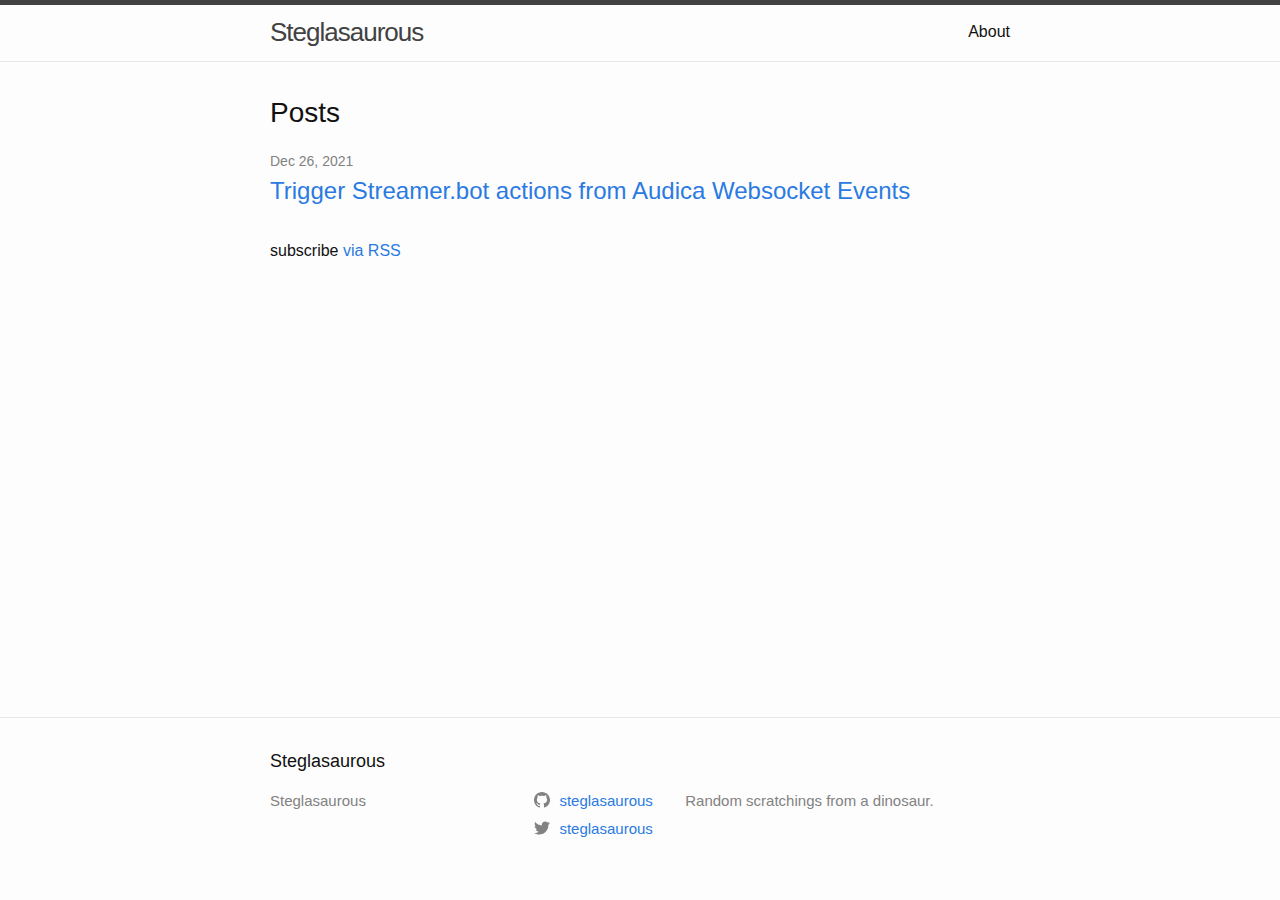
==== index.html @ 386f92a4 "Add generated site" ====
<!DOCTYPE html>
<html lang="en"><head>
  <meta charset="utf-8">
  <meta http-equiv="X-UA-Compatible" content="IE=edge">
  <meta name="viewport" content="width=device-width, initial-scale=1"><!-- Begin Jekyll SEO tag v2.7.1 -->
<title>Steglasaurous | Random scratchings from a dinosaur.</title>
<meta name="generator" content="Jekyll v4.2.1" />
<meta property="og:title" content="Steglasaurous" />
<meta property="og:locale" content="en_US" />
<meta name="description" content="Random scratchings from a dinosaur." />
<meta property="og:description" content="Random scratchings from a dinosaur." />
<link rel="canonical" href="/" />
<meta property="og:url" content="/" />
<meta property="og:site_name" content="Steglasaurous" />
<meta name="twitter:card" content="summary" />
<meta property="twitter:title" content="Steglasaurous" />
<script type="application/ld+json">
{"@type":"WebSite","url":"/","headline":"Steglasaurous","description":"Random scratchings from a dinosaur.","name":"Steglasaurous","@context":"https://schema.org"}</script>
<!-- End Jekyll SEO tag -->
<link rel="stylesheet" href="/assets/main.css"><link type="application/atom+xml" rel="alternate" href="/feed.xml" title="Steglasaurous" /></head>
<body><header class="site-header" role="banner">

  <div class="wrapper"><a class="site-title" rel="author" href="/">Steglasaurous</a><nav class="site-nav">
        <input type="checkbox" id="nav-trigger" class="nav-trigger" />
        <label for="nav-trigger">
          <span class="menu-icon">
            <svg viewBox="0 0 18 15" width="18px" height="15px">
              <path d="M18,1.484c0,0.82-0.665,1.484-1.484,1.484H1.484C0.665,2.969,0,2.304,0,1.484l0,0C0,0.665,0.665,0,1.484,0 h15.032C17.335,0,18,0.665,18,1.484L18,1.484z M18,7.516C18,8.335,17.335,9,16.516,9H1.484C0.665,9,0,8.335,0,7.516l0,0 c0-0.82,0.665-1.484,1.484-1.484h15.032C17.335,6.031,18,6.696,18,7.516L18,7.516z M18,13.516C18,14.335,17.335,15,16.516,15H1.484 C0.665,15,0,14.335,0,13.516l0,0c0-0.82,0.665-1.483,1.484-1.483h15.032C17.335,12.031,18,12.695,18,13.516L18,13.516z"/>
            </svg>
          </span>
        </label>

        <div class="trigger"><a class="page-link" href="/about/">About</a></div>
      </nav></div>
</header>
<main class="page-content" aria-label="Content">
      <div class="wrapper">
        <div class="home">
<h2 class="post-list-heading">Posts</h2>
    <ul class="post-list"><li><span class="post-meta">Dec 26, 2021</span>
        <h3>
          <a class="post-link" href="/audica/streamer.bot/streaming/twitch/2021/12/26/audica-websocket-streamerbot.html">
            Trigger Streamer.bot actions from Audica Websocket Events
          </a>
        </h3></li></ul>

    <p class="rss-subscribe">subscribe <a href="/feed.xml">via RSS</a></p></div>

      </div>
    </main><footer class="site-footer h-card">
  <data class="u-url" href="/"></data>

  <div class="wrapper">

    <h2 class="footer-heading">Steglasaurous</h2>

    <div class="footer-col-wrapper">
      <div class="footer-col footer-col-1">
        <ul class="contact-list">
          <li class="p-name">Steglasaurous</li></ul>
      </div>

      <div class="footer-col footer-col-2"><ul class="social-media-list"><li><a href="https://github.com/steglasaurous"><svg class="svg-icon"><use xlink:href="/assets/minima-social-icons.svg#github"></use></svg> <span class="username">steglasaurous</span></a></li><li><a href="https://www.twitter.com/steglasaurous"><svg class="svg-icon"><use xlink:href="/assets/minima-social-icons.svg#twitter"></use></svg> <span class="username">steglasaurous</span></a></li></ul>
</div>

      <div class="footer-col footer-col-3">
        <p>Random scratchings from a dinosaur.</p>
      </div>
    </div>

  </div>

</footer>
</body>

</html>
---- assets/main.css ----
/** Reset some basic elements */
body, h1, h2, h3, h4, h5, h6, p, blockquote, pre, hr, dl, dd, ol, ul, figure { margin: 0; padding: 0; }

/** Basic styling */
body { font: 400 16px/1.5 -apple-system, BlinkMacSystemFont, "Segoe UI", Roboto, Helvetica, Arial, sans-serif, "Apple Color Emoji", "Segoe UI Emoji", "Segoe UI Symbol"; color: #111; background-color: #fdfdfd; -webkit-text-size-adjust: 100%; -webkit-font-feature-settings: "kern" 1; -moz-font-feature-settings: "kern" 1; -o-font-feature-settings: "kern" 1; font-feature-settings: "kern" 1; font-kerning: normal; display: flex; min-height: 100vh; flex-direction: column; }

/** Set `margin-bottom` to maintain vertical rhythm */
h1, h2, h3, h4, h5, h6, p, blockquote, pre, ul, ol, dl, figure, .highlight { margin-bottom: 15px; }

/** `main` element */
main { display: block; /* Default value of `display` of `main` element is 'inline' in IE 11. */ }

/** Images */
img { max-width: 100%; vertical-align: middle; }

/** Figures */
figure > img { display: block; }

figcaption { font-size: 14px; }

/** Lists */
ul, ol { margin-left: 30px; }

li > ul, li > ol { margin-bottom: 0; }

/** Headings */
h1, h2, h3, h4, h5, h6 { font-weight: 400; }

/** Links */
a { color: #2a7ae2; text-decoration: none; }

a:visited { color: #1756a9; }

a:hover { color: #111; text-decoration: underline; }

.social-media-list a:hover { text-decoration: none; }

.social-media-list a:hover .username { text-decoration: underline; }

/** Blockquotes */
blockquote { color: #828282; border-left: 4px solid #e8e8e8; padding-left: 15px; font-size: 18px; letter-spacing: -1px; font-style: italic; }

blockquote > :last-child { margin-bottom: 0; }

/** Code formatting */
pre, code { font-size: 15px; border: 1px solid #e8e8e8; border-radius: 3px; background-color: #eef; }

code { padding: 1px 5px; }

pre { padding: 8px 12px; overflow-x: auto; }

pre > code { border: 0; padding-right: 0; padding-left: 0; }

/** Wrapper */
.wrapper { max-width: -webkit-calc(800px - (30px * 2)); max-width: calc(800px - (30px * 2)); margin-right: auto; margin-left: auto; padding-right: 30px; padding-left: 30px; }

@media screen and (max-width: 800px) { .wrapper { max-width: -webkit-calc(800px - (30px)); max-width: calc(800px - (30px)); padding-right: 15px; padding-left: 15px; } }

/** Clearfix */
.footer-col-wrapper:after, .wrapper:after { content: ""; display: table; clear: both; }

/** Icons */
.svg-icon { width: 16px; height: 16px; display: inline-block; fill: #828282; padding-right: 5px; vertical-align: text-top; }

.social-media-list li + li { padding-top: 5px; }

/** Tables */
table { margin-bottom: 30px; width: 100%; text-align: left; color: #3f3f3f; border-collapse: collapse; border: 1px solid #e8e8e8; }

table tr:nth-child(even) { background-color: #f7f7f7; }

table th, table td { padding: 10px 15px; }

table th { background-color: #f0f0f0; border: 1px solid #dedede; border-bottom-color: #c9c9c9; }

table td { border: 1px solid #e8e8e8; }

/** Site header */
.site-header { border-top: 5px solid #424242; border-bottom: 1px solid #e8e8e8; min-height: 55.95px; position: relative; }

.site-title { font-size: 26px; font-weight: 300; line-height: 54px; letter-spacing: -1px; margin-bottom: 0; float: left; }

.site-title, .site-title:visited { color: #424242; }

.site-nav { float: right; line-height: 54px; }

.site-nav .nav-trigger { display: none; }

.site-nav .menu-icon { display: none; }

.site-nav .page-link { color: #111; line-height: 1.5; }

.site-nav .page-link:not(:last-child) { margin-right: 20px; }

@media screen and (max-width: 600px) { .site-nav { position: absolute; top: 9px; right: 15px; background-color: #fdfdfd; border: 1px solid #e8e8e8; border-radius: 5px; text-align: right; } .site-nav label[for="nav-trigger"] { display: block; float: right; width: 36px; height: 36px; z-index: 2; cursor: pointer; } .site-nav .menu-icon { display: block; float: right; width: 36px; height: 26px; line-height: 0; padding-top: 10px; text-align: center; } .site-nav .menu-icon > svg { fill: #424242; } .site-nav input ~ .trigger { clear: both; display: none; } .site-nav input:checked ~ .trigger { display: block; padding-bottom: 5px; } .site-nav .page-link { display: block; padding: 5px 10px; margin-left: 20px; } .site-nav .page-link:not(:last-child) { margin-right: 0; } }

/** Site footer */
.site-footer { border-top: 1px solid #e8e8e8; padding: 30px 0; }

.footer-heading { font-size: 18px; margin-bottom: 15px; }

.contact-list, .social-media-list { list-style: none; margin-left: 0; }

.footer-col-wrapper { font-size: 15px; color: #828282; margin-left: -15px; }

.footer-col { float: left; margin-bottom: 15px; padding-left: 15px; }

.footer-col-1 { width: -webkit-calc(35% - (30px / 2)); width: calc(35% - (30px / 2)); }

.footer-col-2 { width: -webkit-calc(20% - (30px / 2)); width: calc(20% - (30px / 2)); }

.footer-col-3 { width: -webkit-calc(45% - (30px / 2)); width: calc(45% - (30px / 2)); }

@media screen and (max-width: 800px) { .footer-col-1, .footer-col-2 { width: -webkit-calc(50% - (30px / 2)); width: calc(50% - (30px / 2)); } .footer-col-3 { width: -webkit-calc(100% - (30px / 2)); width: calc(100% - (30px / 2)); } }

@media screen and (max-width: 600px) { .footer-col { float: none; width: -webkit-calc(100% - (30px / 2)); width: calc(100% - (30px / 2)); } }

/** Page content */
.page-content { padding: 30px 0; flex: 1; }

.page-heading { font-size: 32px; }

.post-list-heading { font-size: 28px; }

.post-list { margin-left: 0; list-style: none; }

.post-list > li { margin-bottom: 30px; }

.post-meta { font-size: 14px; color: #828282; }

.post-link { display: block; font-size: 24px; }

/** Posts */
.post-header { margin-bottom: 30px; }

.post-title { font-size: 42px; letter-spacing: -1px; line-height: 1; }

@media screen and (max-width: 800px) { .post-title { font-size: 36px; } }

.post-content { margin-bottom: 30px; }

.post-content h2 { font-size: 32px; }

@media screen and (max-width: 800px) { .post-content h2 { font-size: 28px; } }

.post-content h3 { font-size: 26px; }

@media screen and (max-width: 800px) { .post-content h3 { font-size: 22px; } }

.post-content h4 { font-size: 20px; }

@media screen and (max-width: 800px) { .post-content h4 { font-size: 18px; } }

/** Syntax highlighting styles */
.highlight { background: #fff; }

.highlighter-rouge .highlight { background: #eef; }

.highlight .c { color: #998; font-style: italic; }

.highlight .err { color: #a61717; background-color: #e3d2d2; }

.highlight .k { font-weight: bold; }

.highlight .o { font-weight: bold; }

.highlight .cm { color: #998; font-style: italic; }

.highlight .cp { color: #999; font-weight: bold; }

.highlight .c1 { color: #998; font-style: italic; }

.highlight .cs { color: #999; font-weight: bold; font-style: italic; }

.highlight .gd { color: #000; background-color: #fdd; }

.highlight .gd .x { color: #000; background-color: #faa; }

.highlight .ge { font-style: italic; }

.highlight .gr { color: #a00; }

.highlight .gh { color: #999; }

.highlight .gi { color: #000; background-color: #dfd; }

.highlight .gi .x { color: #000; background-color: #afa; }

.highlight .go { color: #888; }

.highlight .gp { color: #555; }

.highlight .gs { font-weight: bold; }

.highlight .gu { color: #aaa; }

.highlight .gt { color: #a00; }

.highlight .kc { font-weight: bold; }

.highlight .kd { font-weight: bold; }

.highlight .kp { font-weight: bold; }

.highlight .kr { font-weight: bold; }

.highlight .kt { color: #458; font-weight: bold; }

.highlight .m { color: #099; }

.highlight .s { color: #d14; }

.highlight .na { color: #008080; }

.highlight .nb { color: #0086B3; }

.highlight .nc { color: #458; font-weight: bold; }

.highlight .no { color: #008080; }

.highlight .ni { color: #800080; }

.highlight .ne { color: #900; font-weight: bold; }

.highlight .nf { color: #900; font-weight: bold; }

.highlight .nn { color: #555; }

.highlight .nt { color: #000080; }

.highlight .nv { color: #008080; }

.highlight .ow { font-weight: bold; }

.highlight .w { color: #bbb; }

.highlight .mf { color: #099; }

.highlight .mh { color: #099; }

.highlight .mi { color: #099; }

.highlight .mo { color: #099; }

.highlight .sb { color: #d14; }

.highlight .sc { color: #d14; }

.highlight .sd { color: #d14; }

.highlight .s2 { color: #d14; }

.highlight .se { color: #d14; }

.highlight .sh { color: #d14; }

.highlight .si { color: #d14; }

.highlight .sx { color: #d14; }

.highlight .sr { color: #009926; }

.highlight .s1 { color: #d14; }

.highlight .ss { color: #990073; }

.highlight .bp { color: #999; }

.highlight .vc { color: #008080; }

.highlight .vg { color: #008080; }

.highlight .vi { color: #008080; }

.highlight .il { color: #099; }

/*# sourceMappingURL=main.css.map */
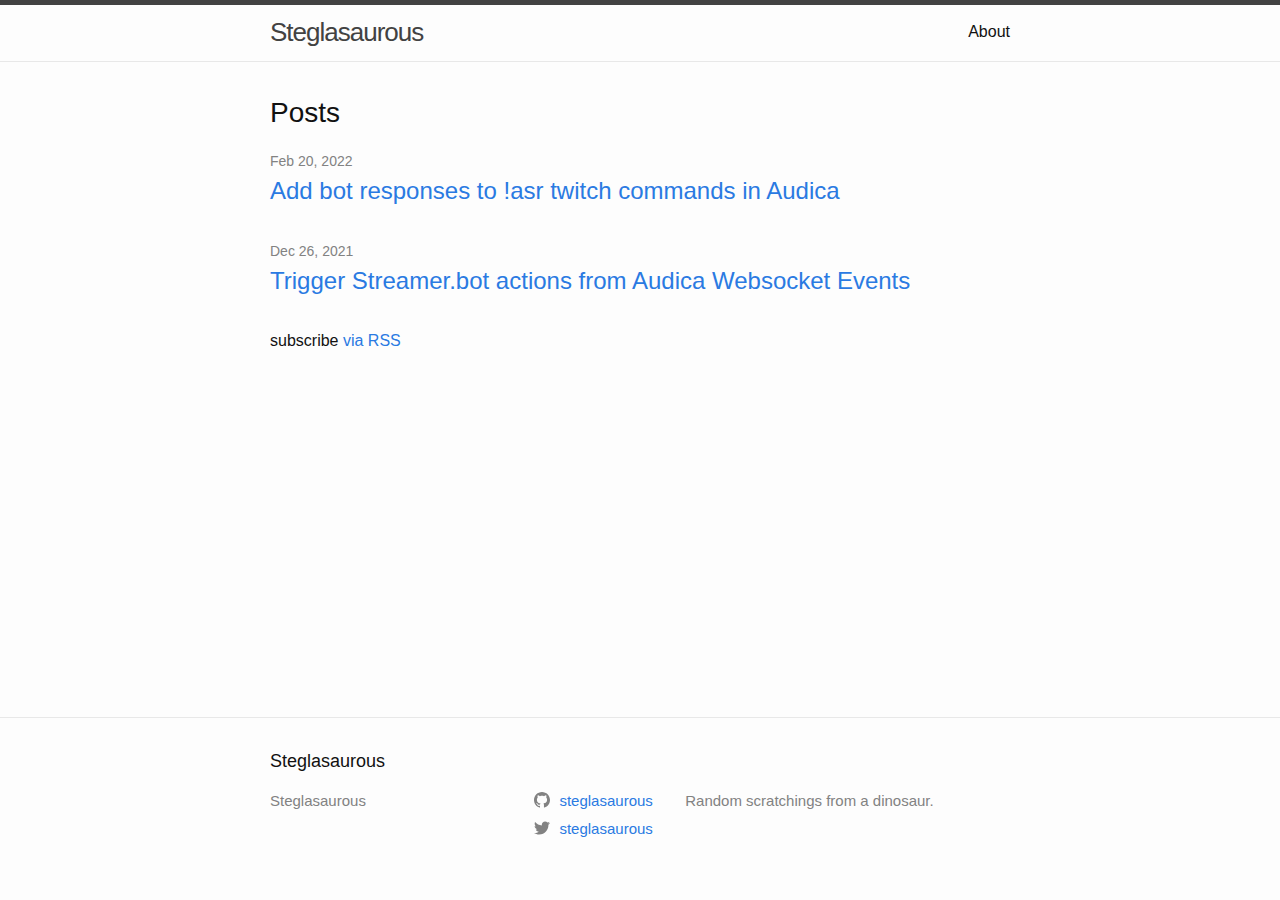
==== commit b49d2c42: "Add new article for audica asr responses in twitch, move images to assets folder" ====
--- a/index.html
+++ b/index.html
@@ -15,7 +15,7 @@
 <meta name="twitter:card" content="summary" />
 <meta property="twitter:title" content="Steglasaurous" />
 <script type="application/ld+json">
-{"@type":"WebSite","url":"/","headline":"Steglasaurous","description":"Random scratchings from a dinosaur.","name":"Steglasaurous","@context":"https://schema.org"}</script>
+{"description":"Random scratchings from a dinosaur.","headline":"Steglasaurous","@type":"WebSite","url":"/","name":"Steglasaurous","@context":"https://schema.org"}</script>
 <!-- End Jekyll SEO tag -->
 <link rel="stylesheet" href="/assets/main.css"><link type="application/atom+xml" rel="alternate" href="/feed.xml" title="Steglasaurous" /></head>
 <body><header class="site-header" role="banner">
@@ -37,7 +37,12 @@
       <div class="wrapper">
         <div class="home">
 <h2 class="post-list-heading">Posts</h2>
-    <ul class="post-list"><li><span class="post-meta">Dec 26, 2021</span>
+    <ul class="post-list"><li><span class="post-meta">Feb 20, 2022</span>
+        <h3>
+          <a class="post-link" href="/audica/streamer.bot/streaming/twitch/2022/02/20/audica-bot-responses.html">
+            Add bot responses to !asr twitch commands in Audica
+          </a>
+        </h3></li><li><span class="post-meta">Dec 26, 2021</span>
         <h3>
           <a class="post-link" href="/audica/streamer.bot/streaming/twitch/2021/12/26/audica-websocket-streamerbot.html">
             Trigger Streamer.bot actions from Audica Websocket Events
